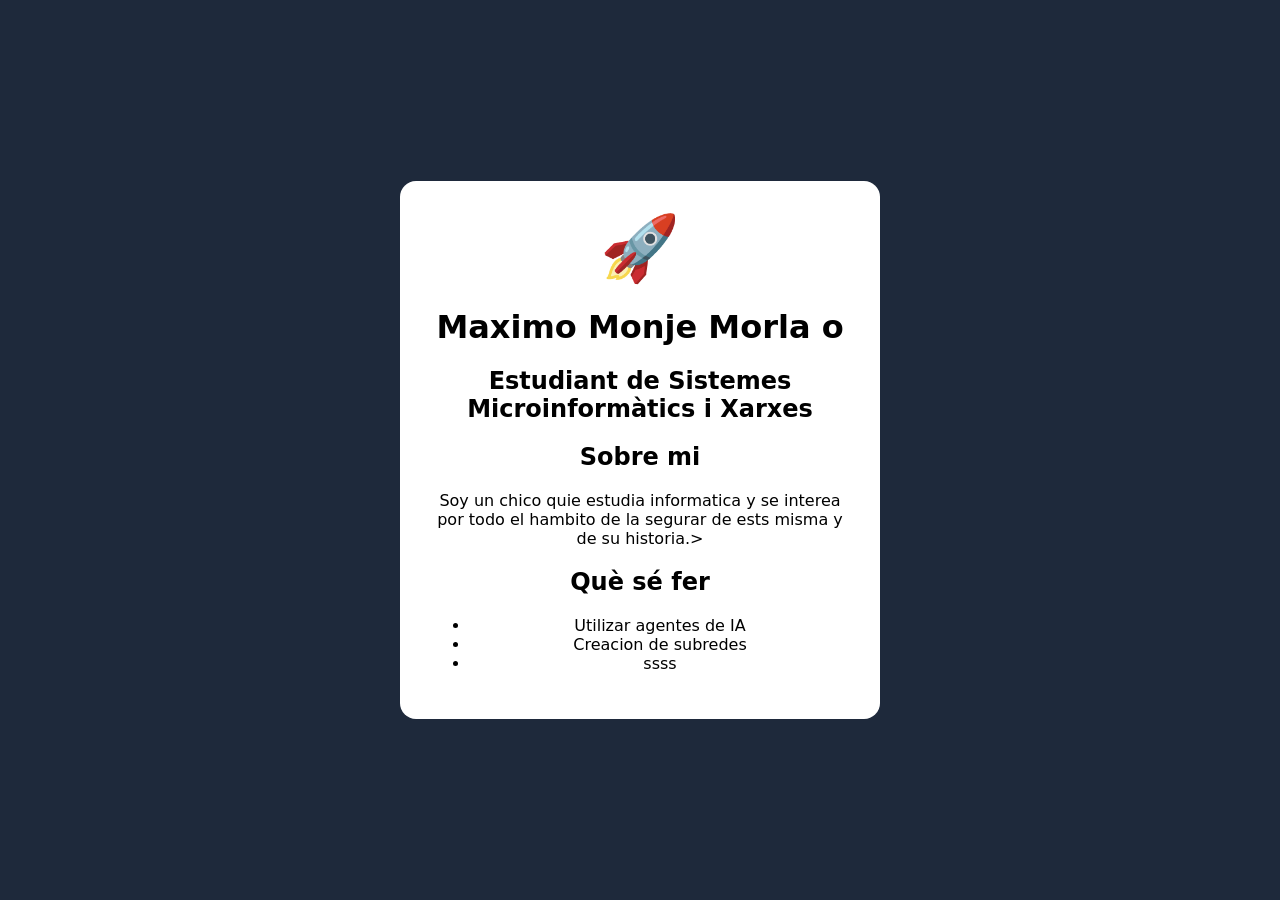
==== index.html @ 2cad8520 "Create index.html for personal card layout Add initial HTML structure for personal card." ====
<!DOCTYPE html>
<html lang="ca">
<head>
  <meta charset="UTF-8">
  <meta name="viewport" content="width=device-width, initial-scale=1.0">
  <title>La meva targeta</title>
  <link rel="stylesheet" href="style.css">
</head>
<body>
  <main class="targeta">
    <div class="avatar">🚀</div>
    <h1>Maximo Monje Morla o <mmonjem-maker></mmonjem-maker></h1>
    <p class="subtitol">Estudiant de Sistemes Microinformàtics i Xarxes</p>

    <h2>Sobre mi</h2>
    <p>Soy un chico quie estudia informatica y se interea por todo el hambito de la segurar de ests misma y de su historia.>

    <h2>Què sé fer</h2>
    <ul>
      <li>Utilizar agentes de IA</li>
      <li>Creacion de subredes</li>
      <li>ssss</li>
    </ul>
---- style.css ----
body {
  margin: 0;
  min-height: 100vh;
  display: flex;
  align-items: center;
  justify-content: center;
  background: #1e293b;
  font-family: system-ui, sans-serif;
}

.targeta {
  background: white;
  max-width: 420px;
  margin: 20px;
  padding: 30px;
  border-radius: 16px;
  text-align: center;
}

.avatar {
  font-size: 64px;
}

.subtitol {
    font-size: 24px;
    font-weight: 600;
    margin: 10px 0;
    }
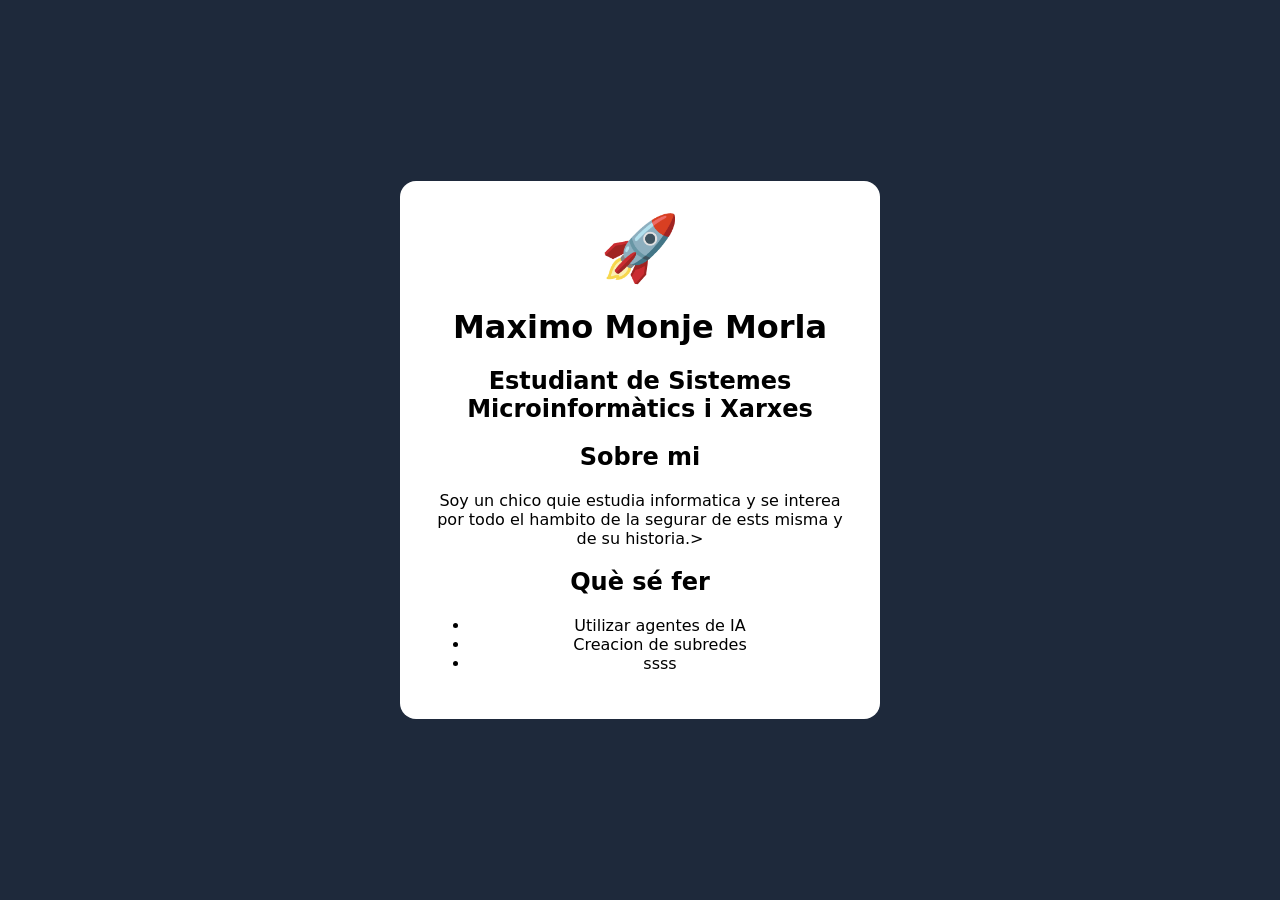
==== commit bb37f7c9: "Fix heading text in index.html" ====
--- a/index.html
+++ b/index.html
@@ -9,7 +9,7 @@
 <body>
   <main class="targeta">
     <div class="avatar">🚀</div>
-    <h1>Maximo Monje Morla o <mmonjem-maker></mmonjem-maker></h1>
+    <h1>Maximo Monje Morla<mmonjem-maker></mmonjem-maker></h1>
     <p class="subtitol">Estudiant de Sistemes Microinformàtics i Xarxes</p>
 
     <h2>Sobre mi</h2>
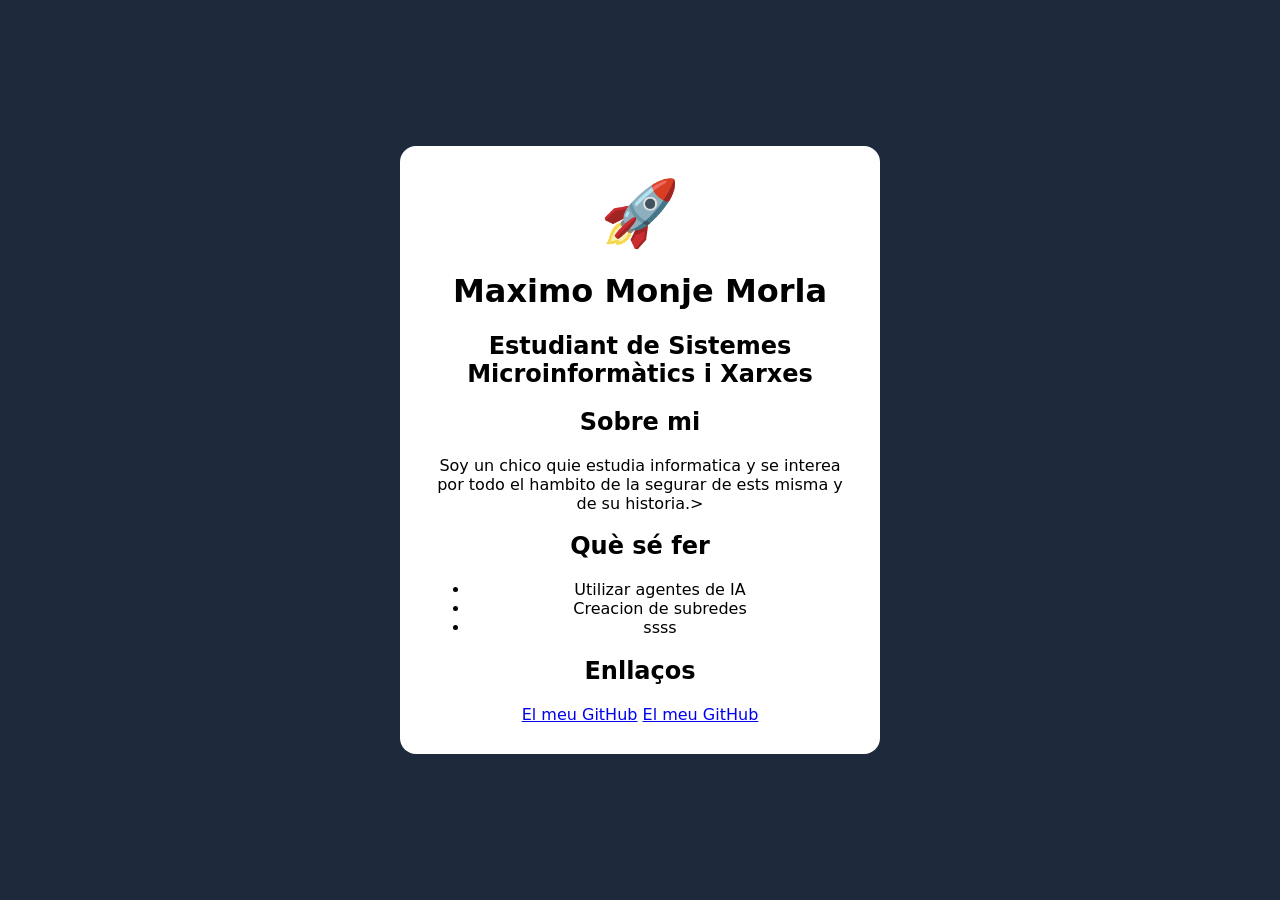
==== commit 74959b25: "Add links section with GitHub references to index.html" ====
--- a/index.html
+++ b/index.html
@@ -21,3 +21,9 @@
       <li>Creacion de subredes</li>
       <li>ssss</li>
     </ul>
+    <h2>Enllaços</h2>
+    <a class="boto" href="https://github.com/mmonjem-maker">El meu GitHub</a>
+    <a class="boto" href="/projectes.html">El meu GitHub</a>
+  </main>
+</body>
+</html>
